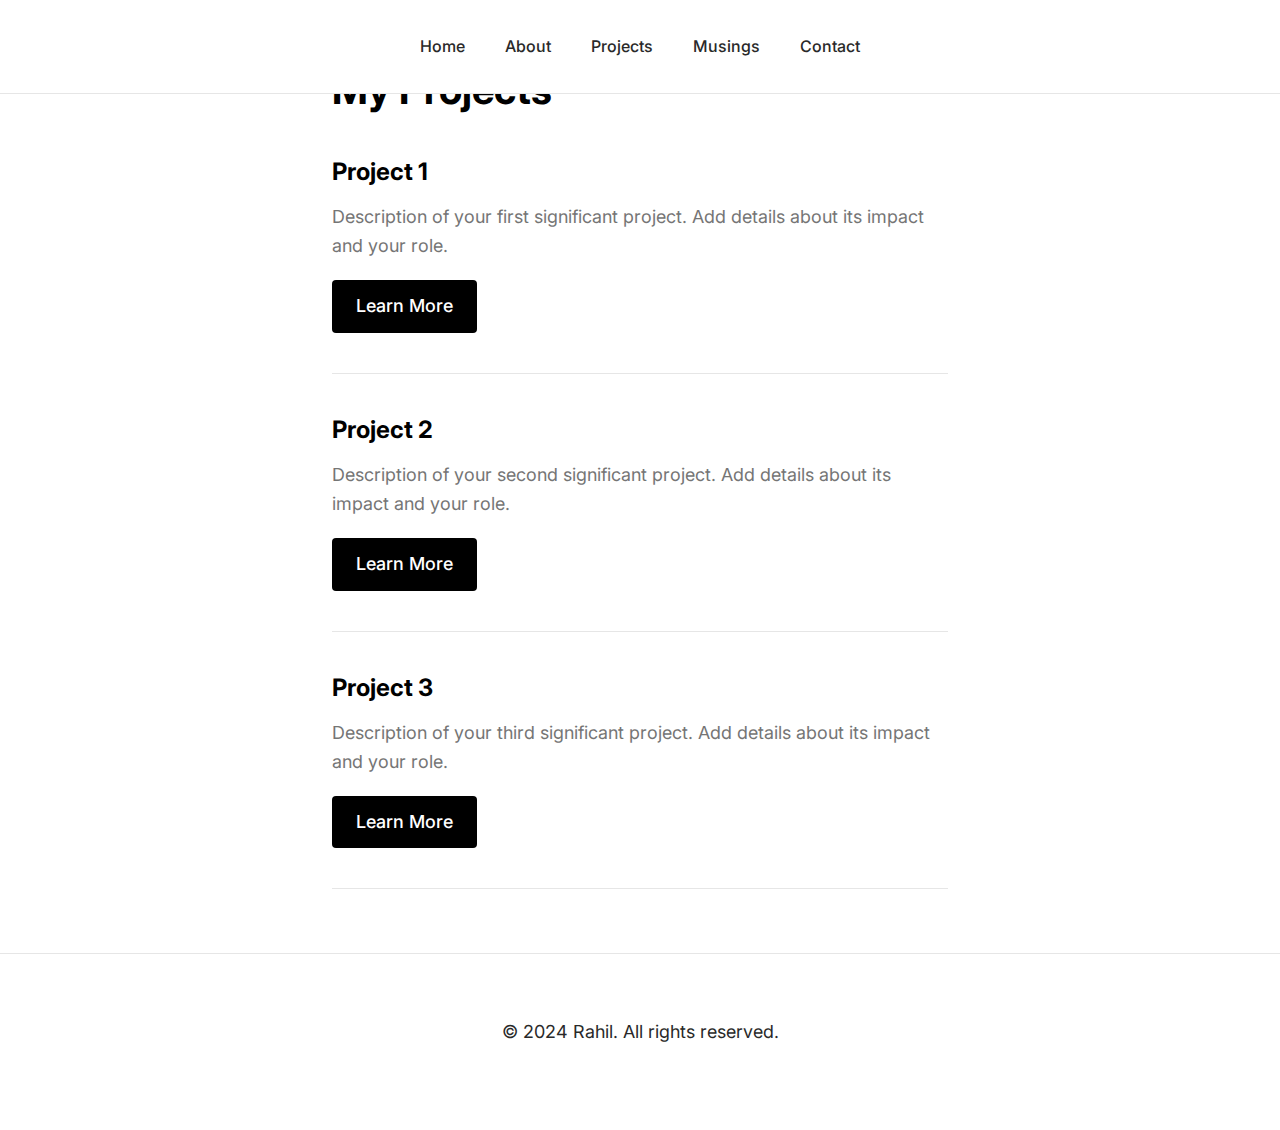
==== projects/index.html @ c524b506 "Added some description about projects and fixed theme" ====
<!DOCTYPE html>
<html lang="en">
<head>
    <meta charset="UTF-8">
    <meta name="viewport" content="width=device-width, initial-scale=1.0">
    <title>Projects - Rahil's Personal Website</title>
    <link rel="preconnect" href="https://fonts.googleapis.com">
    <link rel="preconnect" href="https://fonts.gstatic.com" crossorigin>
    <link href="https://fonts.googleapis.com/css2?family=Inter:wght@400;500;600;700&display=swap" rel="stylesheet">
    <link rel="stylesheet" href="../css/styles.css">
</head>
<body>
    <!-- Navigation -->
    <nav class="navbar">
        <ul class="nav-links">
            <li><a href="../index.html">Home</a></li>
            <li><a href="../index.html#about">About</a></li>
            <li><a href="#projects">Projects</a></li>
            <li><a href="../blog">Musings</a></li>
            <li><a href="../index.html#contact">Contact</a></li>
        </ul>
    </nav>

    <!-- Projects Section -->
    <section id="projects">
        <h1 class="section-title">My Projects</h1>
        <div class="projects-grid">
            <div class="project-card">
                <div class="project-content">
                    <h3>Project 1</h3>
                    <p>Description of your first significant project. Add details about its impact and your role.</p>
                    <a href="#" class="btn">Learn More</a>
                </div>
            </div>
            <div class="project-card">
                <div class="project-content">
                    <h3>Project 2</h3>
                    <p>Description of your second significant project. Add details about its impact and your role.</p>
                    <a href="#" class="btn">Learn More</a>
                </div>
            </div>
            <div class="project-card">
                <div class="project-content">
                    <h3>Project 3</h3>
                    <p>Description of your third significant project. Add details about its impact and your role.</p>
                    <a href="#" class="btn">Learn More</a>
                </div>
            </div>
        </div>
    </section>

    <!-- Footer -->
    <footer>
        <p>&copy; 2024 Rahil. All rights reserved.</p>
    </footer>

    <script src="../js/main.js"></script>
</body>
</html>
---- css/styles.css ----
/* Global Styles */
:root {
    --primary-color: #000000;
    --text-color: #292929;
    --background-color: #ffffff;
    --soft-gray: #757575;
    --border-color: #e6e6e6;
    --max-width: 680px;
}

* {
    margin: 0;
    padding: 0;
    box-sizing: border-box;
}

body {
    font-family: 'Inter', -apple-system, BlinkMacSystemFont, sans-serif;
    line-height: 1.6;
    color: var(--text-color);
    background-color: var(--background-color);
    font-size: 18px;
}

/* Typography */
h1, h2, h3 {
    font-weight: 700;
    line-height: 1.3;
    color: var(--primary-color);
}

h1 {
    font-size: 2.5rem;
    margin-bottom: 1rem;
}

h2 {
    font-size: 2rem;
    margin-bottom: 0.8rem;
}

h3 {
    font-size: 1.5rem;
    margin-bottom: 0.6rem;
}

p {
    margin-bottom: 1.2rem;
    color: var(--text-color);
}

/* Navigation */
.navbar {
    background-color: var(--background-color);
    padding: 2rem;
    border-bottom: 1px solid var(--border-color);
    position: fixed;
    width: 100%;
    top: 0;
    z-index: 1000;
}

.nav-links {
    display: flex;
    justify-content: center;
    list-style: none;
    gap: 2.5rem;
    max-width: var(--max-width);
    margin: 0 auto;
}

.nav-links a {
    color: var(--text-color);
    text-decoration: none;
    font-weight: 500;
    font-size: 1rem;
    transition: color 0.2s ease;
}

.nav-links a:hover {
    color: var(--soft-gray);
}

/* Hero Section */
.hero {
    min-height: 80vh;
    display: flex;
    align-items: center;
    justify-content: center;
    text-align: center;
    padding: 6rem 2rem 4rem;
    background-color: var(--background-color);
    max-width: var(--max-width);
    margin: 0 auto;
}

.hero h1 {
    font-size: 3.5rem;
    margin-bottom: 1.5rem;
}

.hero p {
    font-size: 1.25rem;
    color: var(--soft-gray);
}

/* Sections */
section {
    padding: 4rem 2rem;
    max-width: var(--max-width);
    margin: 0 auto;
}

.section-title {
    text-align: left;
    margin-bottom: 2.5rem;
}

/* About */
.about {
    background-color: var(--background-color);
}

.about-content p {
    font-size: 1.1rem;
    line-height: 1.7;
}

/* Projects */
.projects-grid {
    display: grid;
    grid-template-columns: 1fr;
    gap: 2.5rem;
    margin-bottom: 3rem;
}

.project-card {
    background-color: var(--background-color);
    border-bottom: 1px solid var(--border-color);
    padding-bottom: 2.5rem;
}

.project-content h3 {
    margin-bottom: 1rem;
}

.project-content p {
    color: var(--soft-gray);
}

/* Musings */
.blog-posts {
    display: grid;
    gap: 2.5rem;
}

.blog-post {
    border-bottom: 1px solid var(--border-color);
    padding-bottom: 2.5rem;
}

.blog-post p {
    color: var(--soft-gray);
}

/* Contact */
.contact-form {
    margin-top: 2rem;
}

.form-group {
    margin-bottom: 1.5rem;
}

.form-group label {
    display: block;
    margin-bottom: 0.5rem;
    color: var(--primary-color);
    font-weight: 500;
}

.form-group input,
.form-group textarea {
    width: 100%;
    padding: 0.75rem;
    border: 1px solid var(--border-color);
    border-radius: 4px;
    font-family: inherit;
    font-size: 1rem;
}

.form-group input:focus,
.form-group textarea:focus {
    outline: none;
    border-color: var(--soft-gray);
}

.btn {
    display: inline-block;
    padding: 0.75rem 1.5rem;
    background-color: var(--primary-color);
    color: white;
    border: none;
    border-radius: 4px;
    cursor: pointer;
    text-decoration: none;
    font-weight: 500;
    transition: opacity 0.2s ease;
}

.btn:hover {
    opacity: 0.9;
}

/* Footer */
footer {
    text-align: center;
    padding: 4rem 2rem;
    color: var(--soft-gray);
    border-top: 1px solid var(--border-color);
}

/* Utilities */
.text-center {
    text-align: center;
    margin-top: 2rem;
}

/* Responsive Design */
@media (max-width: 768px) {
    body {
        font-size: 16px;
    }

    .nav-links {
        gap: 1.5rem;
    }

    .hero {
        padding: 5rem 1.5rem 3rem;
    }

    .hero h1 {
        font-size: 2.5rem;
    }

    .hero p {
        font-size: 1.1rem;
    }

    section {
        padding: 3rem 1.5rem;
    }

    .projects-grid {
        gap: 2rem;
    }
}

/* Content width control */
.about-content,
.projects-grid,
.blog-posts,
.contact-form {
    width: 100%;
    max-width: var(--max-width);
    margin: 0 auto;
}
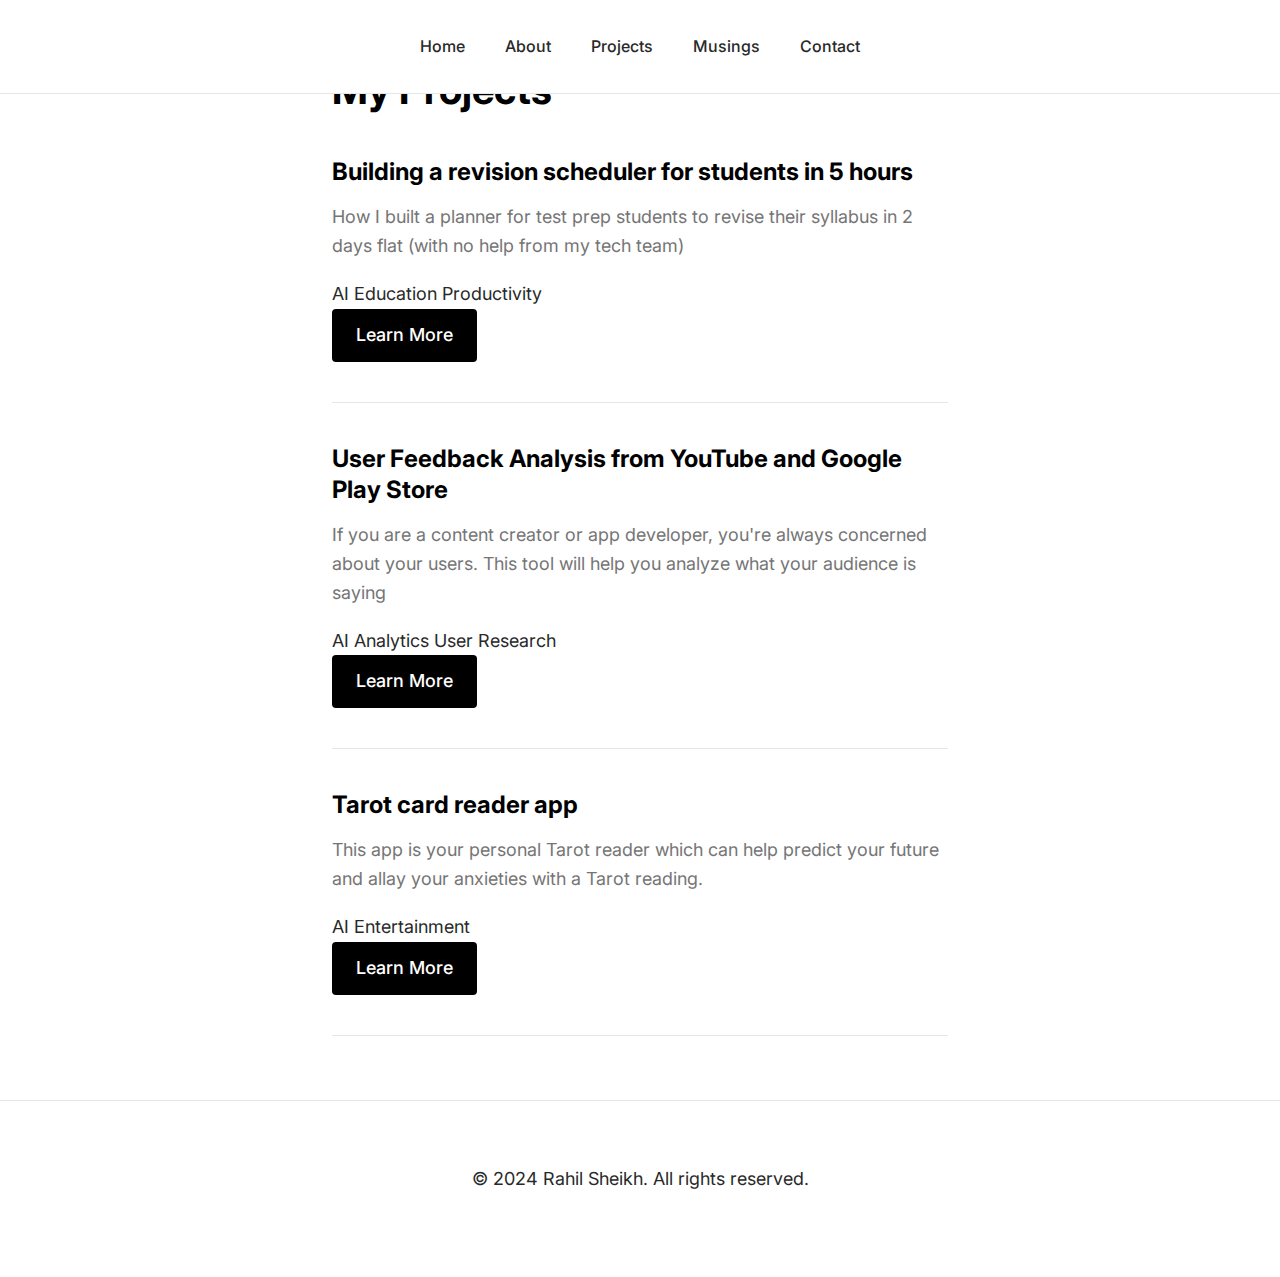
==== commit b4587cfa: "Updated projects on home page" ====
--- a/projects/index.html
+++ b/projects/index.html
@@ -3,7 +3,7 @@
 <head>
     <meta charset="UTF-8">
     <meta name="viewport" content="width=device-width, initial-scale=1.0">
-    <title>Projects - Rahil's Personal Website</title>
+    <title>Projects - 10xing with AI</title>
     <link rel="preconnect" href="https://fonts.googleapis.com">
     <link rel="preconnect" href="https://fonts.gstatic.com" crossorigin>
     <link href="https://fonts.googleapis.com/css2?family=Inter:wght@400;500;600;700&display=swap" rel="stylesheet">
@@ -27,23 +27,37 @@
         <div class="projects-grid">
             <div class="project-card">
                 <div class="project-content">
-                    <h3>Project 1</h3>
-                    <p>Description of your first significant project. Add details about its impact and your role.</p>
-                    <a href="#" class="btn">Learn More</a>
+                    <h3>Building a revision scheduler for students in 5 hours</h3>
+                    <p>How I built a planner for test prep students to revise their syllabus in 2 days flat (with no help from my tech team)</p>
+                    <div class="project-tags">
+                        <span class="tag">AI</span>
+                        <span class="tag">Education</span>
+                        <span class="tag">Productivity</span>
+                    </div>
+                    <a href="revision-scheduler.html" class="btn">Learn More</a>
                 </div>
             </div>
             <div class="project-card">
                 <div class="project-content">
-                    <h3>Project 2</h3>
-                    <p>Description of your second significant project. Add details about its impact and your role.</p>
-                    <a href="#" class="btn">Learn More</a>
+                    <h3>User Feedback Analysis from YouTube and Google Play Store</h3>
+                    <p>If you are a content creator or app developer, you're always concerned about your users. This tool will help you analyze what your audience is saying</p>
+                    <div class="project-tags">
+                        <span class="tag">AI</span>
+                        <span class="tag">Analytics</span>
+                        <span class="tag">User Research</span>
+                    </div>
+                    <a href="feedback-analyzer.html" class="btn">Learn More</a>
                 </div>
             </div>
             <div class="project-card">
                 <div class="project-content">
-                    <h3>Project 3</h3>
-                    <p>Description of your third significant project. Add details about its impact and your role.</p>
-                    <a href="#" class="btn">Learn More</a>
+                    <h3>Tarot card reader app</h3>
+                    <p>This app is your personal Tarot reader which can help predict your future and allay your anxieties with a Tarot reading.</p>
+                    <div class="project-tags">
+                        <span class="tag">AI</span>
+                        <span class="tag">Entertainment</span>
+                    </div>
+                    <a href="tarot-reader.html" class="btn">Learn More</a>
                 </div>
             </div>
         </div>
@@ -51,9 +65,7 @@
 
     <!-- Footer -->
     <footer>
-        <p>&copy; 2024 Rahil. All rights reserved.</p>
+        <p>&copy; 2024 Rahil Sheikh. All rights reserved.</p>
     </footer>
-
-    <script src="../js/main.js"></script>
 </body>
 </html>